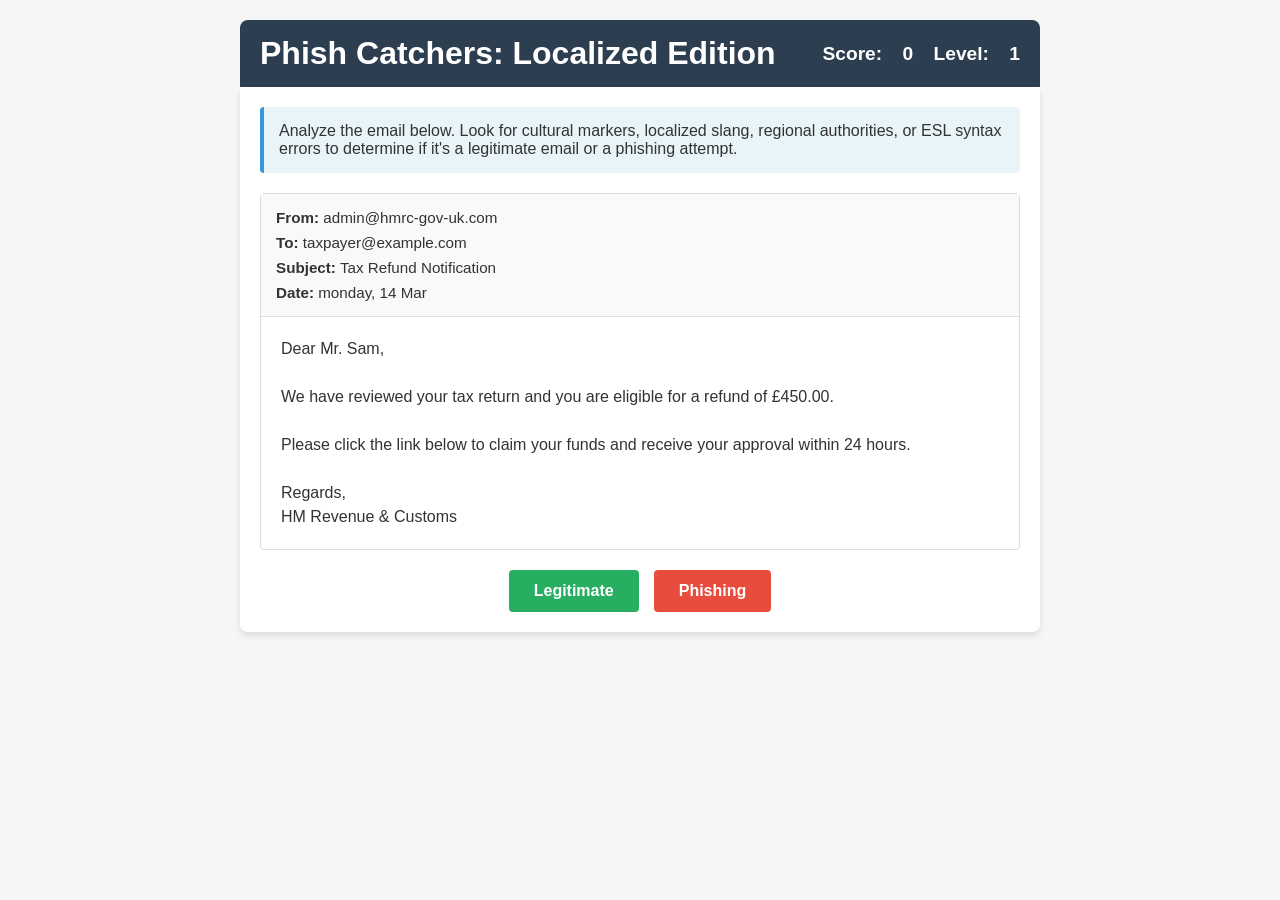
==== Localized Phishing/index.html @ 2c8299cb "initial commit" ====
<!DOCTYPE html>
<html lang="en">
<head>
    <meta charset="UTF-8">
    <meta name="viewport" content="width=device-width, initial-scale=1.0">
    <title>Phish Catchers: Localized Edition</title>
    <link rel="stylesheet" href="style.css">
</head>
<body>
    <div class="game-container">
        <header>
            <h1>Phish Catchers: Localized Edition</h1>
            <div class="score-board">
                <span>Score: <span id="score">0</span></span>
                <span>Level: <span id="level">1</span></span>
            </div>
        </header>
        
        <main>
            <div class="instruction-panel">
                <p>Analyze the email below. Look for cultural markers, localized slang, regional authorities, or ESL syntax errors to determine if it's a legitimate email or a phishing attempt.</p>
            </div>

            <div class="email-client">
                <div class="email-header">
                    <div class="email-row"><strong>From:</strong> <span id="email-sender">sender@example.com</span></div>
                    <div class="email-row"><strong>To:</strong> <span id="email-recipient">employee@company.com</span></div>
                    <div class="email-row"><strong>Subject:</strong> <span id="email-subject">Subject Here</span></div>
                    <div class="email-row"><strong>Date:</strong> <span id="email-date">monday, 12 Oct</span></div>
                </div>
                <div class="email-body" id="email-body">
                    Loading email content...
                </div>
            </div>

            <div class="action-buttons">
                <button id="btn-legit" class="btn btn-legit">Legitimate</button>
                <button id="btn-phish" class="btn btn-phish">Phishing</button>
            </div>

            <div id="feedback-modal" class="modal hidden">
                <div class="modal-content">
                    <h2 id="feedback-title">Result</h2>
                    <p id="feedback-message">Feedback goes here.</p>
                    <button id="btn-next" class="btn">Next Email</button>
                </div>
            </div>
        </main>
    </div>
    <script src="script.js"></script>
</body>
</html>
---- Localized Phishing/style.css ----
:root {
    --bg-color: #f4f7f6;
    --text-color: #333;
    --email-bg: #fff;
    --primary-color: #2c3e50;
    --border-color: #ddd;
    --legit-color: #27ae60;
    --phish-color: #e74c3c;
    --hover-darken: rgba(0, 0, 0, 0.1);
}

* {
    box-sizing: border-box;
    margin: 0;
    padding: 0;
    font-family: 'Segoe UI', Tahoma, Geneva, Verdana, sans-serif;
}

body {
    background-color: var(--bg-color);
    color: var(--text-color);
    display: flex;
    justify-content: center;
    padding: 20px;
}

.game-container {
    max-width: 800px;
    width: 100%;
}

header {
    display: flex;
    justify-content: space-between;
    align-items: center;
    background-color: var(--primary-color);
    color: white;
    padding: 15px 20px;
    border-radius: 8px 8px 0 0;
}

.score-board {
    font-weight: bold;
    font-size: 1.2rem;
}

.score-board span {
    margin-left: 15px;
}

main {
    background-color: var(--email-bg);
    padding: 20px;
    border-radius: 0 0 8px 8px;
    box-shadow: 0 4px 6px rgba(0,0,0,0.1);
}

.instruction-panel {
    background-color: #e8f4f8;
    padding: 15px;
    border-left: 4px solid #3498db;
    margin-bottom: 20px;
    border-radius: 4px;
}

.email-client {
    border: 1px solid var(--border-color);
    border-radius: 4px;
    margin-bottom: 20px;
}

.email-header {
    background-color: #f9f9f9;
    padding: 15px;
    border-bottom: 1px solid var(--border-color);
}

.email-row {
    margin-bottom: 8px;
    font-size: 0.95rem;
}

.email-row:last-child {
    margin-bottom: 0;
}

.email-body {
    padding: 20px;
    min-height: 200px;
    white-space: pre-wrap;
    line-height: 1.5;
}

.action-buttons {
    display: flex;
    gap: 15px;
    justify-content: center;
}

.btn {
    padding: 12px 25px;
    font-size: 1rem;
    font-weight: bold;
    border: none;
    border-radius: 4px;
    cursor: pointer;
    color: white;
    transition: background-color 0.2s;
}

.btn-legit {
    background-color: var(--legit-color);
}

.btn-legit:hover {
    background-color: #219653;
}

.btn-phish {
    background-color: var(--phish-color);
}

.btn-phish:hover {
    background-color: #c0392b;
}

.modal {
    position: fixed;
    top: 0;
    left: 0;
    width: 100%;
    height: 100%;
    background-color: rgba(0, 0, 0, 0.5);
    display: flex;
    justify-content: center;
    align-items: center;
    z-index: 1000;
}

.modal.hidden {
    display: none;
}

.modal-content {
    background-color: white;
    padding: 30px;
    border-radius: 8px;
    max-width: 500px;
    text-align: center;
    box-shadow: 0 4px 20px rgba(0,0,0,0.2);
}

.modal-content h2 {
    margin-bottom: 15px;
}

.modal-content p {
    margin-bottom: 20px;
    line-height: 1.5;
}

#btn-next {
    background-color: var(--primary-color);
}

#btn-next:hover {
    background-color: #1a252f;
}
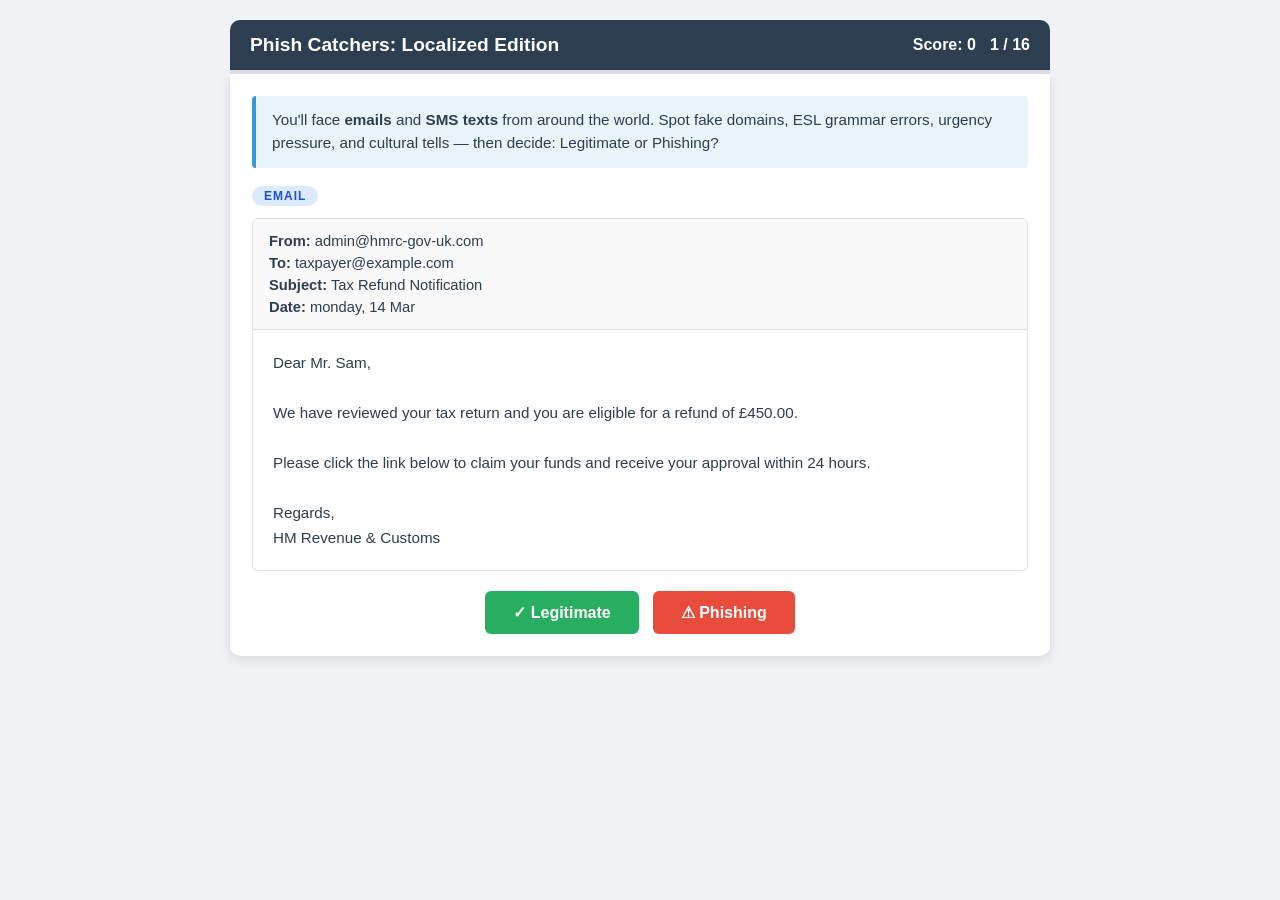
==== commit 548e8bb1: "Redesign Localized Phishing game with SMS content and deeper mechanics - Add 8 smishing (SMS phishin" ====
--- a/Localized Phishing/index.html
+++ b/Localized Phishing/index.html
@@ -11,42 +11,84 @@
         <header>
             <h1>Phish Catchers: Localized Edition</h1>
             <div class="score-board">
+                <span id="streak-display" class="streak-display hidden">🔥 <span id="streak-count">0</span>x</span>
                 <span>Score: <span id="score">0</span></span>
-                <span>Level: <span id="level">1</span></span>
+                <span><span id="level">1</span> / <span id="total">16</span></span>
             </div>
         </header>
-        
+
+        <div class="progress-bar-wrap">
+            <div class="progress-bar" id="progress-bar"></div>
+        </div>
+
         <main>
             <div class="instruction-panel">
-                <p>Analyze the email below. Look for cultural markers, localized slang, regional authorities, or ESL syntax errors to determine if it's a legitimate email or a phishing attempt.</p>
+                <p>You'll face <strong>emails</strong> and <strong>SMS texts</strong> from around the world. Spot fake domains, ESL grammar errors, urgency pressure, and cultural tells — then decide: Legitimate or Phishing?</p>
             </div>
 
-            <div class="email-client">
+            <div class="type-badge-row">
+                <span id="type-badge" class="type-badge">EMAIL</span>
+            </div>
+
+            <!-- Email view -->
+            <div id="email-view" class="email-client">
                 <div class="email-header">
-                    <div class="email-row"><strong>From:</strong> <span id="email-sender">sender@example.com</span></div>
-                    <div class="email-row"><strong>To:</strong> <span id="email-recipient">employee@company.com</span></div>
-                    <div class="email-row"><strong>Subject:</strong> <span id="email-subject">Subject Here</span></div>
-                    <div class="email-row"><strong>Date:</strong> <span id="email-date">monday, 12 Oct</span></div>
+                    <div class="email-row"><strong>From:</strong> <span id="email-sender"></span></div>
+                    <div class="email-row"><strong>To:</strong> <span id="email-recipient"></span></div>
+                    <div class="email-row"><strong>Subject:</strong> <span id="email-subject"></span></div>
+                    <div class="email-row"><strong>Date:</strong> <span id="email-date"></span></div>
                 </div>
-                <div class="email-body" id="email-body">
-                    Loading email content...
+                <div class="email-body" id="email-body"></div>
+            </div>
+
+            <!-- SMS view -->
+            <div id="sms-view" class="sms-phone hidden">
+                <div class="sms-status-bar">
+                    <span class="sms-time">9:41</span>
+                    <span class="sms-signal">●●●●● WiFi</span>
+                </div>
+                <div class="sms-contact-bar">
+                    <span class="sms-back">‹</span>
+                    <div class="sms-avatar">📱</div>
+                    <div class="sms-contact-info">
+                        <div class="sms-contact-name" id="sms-from"></div>
+                        <div class="sms-contact-number" id="sms-number"></div>
+                    </div>
+                </div>
+                <div class="sms-messages">
+                    <div class="sms-timestamp" id="sms-timestamp"></div>
+                    <div class="sms-bubble" id="sms-body"></div>
                 </div>
             </div>
 
             <div class="action-buttons">
-                <button id="btn-legit" class="btn btn-legit">Legitimate</button>
-                <button id="btn-phish" class="btn btn-phish">Phishing</button>
+                <button id="btn-legit" class="btn btn-legit">✓ Legitimate</button>
+                <button id="btn-phish" class="btn btn-phish">⚠ Phishing</button>
             </div>
 
+            <!-- Red flag question modal -->
+            <div id="redflag-modal" class="modal hidden">
+                <div class="modal-content">
+                    <div class="redflag-header">
+                        <div class="redflag-correct-badge">✓ Correct!</div>
+                        <h2>What was the biggest red flag?</h2>
+                        <p class="redflag-subtitle">Identify it for a <strong>+50 bonus</strong></p>
+                    </div>
+                    <div id="redflag-options" class="redflag-options"></div>
+                </div>
+            </div>
+
+            <!-- Feedback modal -->
             <div id="feedback-modal" class="modal hidden">
                 <div class="modal-content">
                     <h2 id="feedback-title">Result</h2>
-                    <p id="feedback-message">Feedback goes here.</p>
-                    <button id="btn-next" class="btn">Next Email</button>
+                    <div id="feedback-bonus" class="feedback-bonus hidden">+50 bonus!</div>
+                    <p id="feedback-message"></p>
+                    <button id="btn-next" class="btn btn-next">Next Challenge →</button>
                 </div>
             </div>
         </main>
     </div>
     <script src="script.js"></script>
 </body>
-</html>+</html>
--- a/Localized Phishing/style.css
+++ b/Localized Phishing/style.css
@@ -1,168 +1,421 @@
 :root {
-    --bg-color: #f4f7f6;
-    --text-color: #333;
-    --email-bg: #fff;
-    --primary-color: #2c3e50;
-    --border-color: #ddd;
-    --legit-color: #27ae60;
-    --phish-color: #e74c3c;
-    --hover-darken: rgba(0, 0, 0, 0.1);
-}
-
-* {
-    box-sizing: border-box;
-    margin: 0;
-    padding: 0;
+    --bg: #f0f2f5;
+    --surface: #ffffff;
+    --primary: #2c3e50;
+    --primary-dark: #1a252f;
+    --legit: #27ae60;
+    --legit-dark: #219653;
+    --phish: #e74c3c;
+    --phish-dark: #c0392b;
+    --border: #e0e0e0;
+    --text: #2c3e50;
+    --text-muted: #7f8c8d;
+    --info-bg: #e8f4f8;
+    --info-border: #3498db;
+    --bonus: #f39c12;
+}
+
+* { box-sizing: border-box; margin: 0; padding: 0; }
+
+body {
+    background: var(--bg);
+    color: var(--text);
     font-family: 'Segoe UI', Tahoma, Geneva, Verdana, sans-serif;
-}
-
-body {
-    background-color: var(--bg-color);
-    color: var(--text-color);
     display: flex;
     justify-content: center;
     padding: 20px;
+    min-height: 100vh;
 }
 
 .game-container {
-    max-width: 800px;
+    max-width: 820px;
     width: 100%;
 }
 
+/* Header */
 header {
     display: flex;
     justify-content: space-between;
     align-items: center;
-    background-color: var(--primary-color);
+    background: var(--primary);
     color: white;
-    padding: 15px 20px;
-    border-radius: 8px 8px 0 0;
-}
+    padding: 14px 20px;
+    border-radius: 10px 10px 0 0;
+}
+
+header h1 { font-size: 1.2rem; }
 
 .score-board {
+    display: flex;
+    align-items: center;
+    gap: 14px;
     font-weight: bold;
-    font-size: 1.2rem;
-}
-
-.score-board span {
-    margin-left: 15px;
-}
-
+    font-size: 1rem;
+}
+
+.streak-display {
+    background: linear-gradient(135deg, #e67e22, #f39c12);
+    padding: 3px 10px;
+    border-radius: 20px;
+    font-size: 0.9rem;
+    animation: pulse 1s ease-in-out infinite alternate;
+}
+
+@keyframes pulse {
+    from { opacity: 0.85; }
+    to { opacity: 1; }
+}
+
+/* Progress bar */
+.progress-bar-wrap {
+    height: 4px;
+    background: #dde1e7;
+}
+
+.progress-bar {
+    height: 100%;
+    background: linear-gradient(90deg, #3498db, #27ae60);
+    transition: width 0.4s ease;
+    width: 0%;
+}
+
+/* Main */
 main {
-    background-color: var(--email-bg);
-    padding: 20px;
-    border-radius: 0 0 8px 8px;
-    box-shadow: 0 4px 6px rgba(0,0,0,0.1);
+    background: var(--surface);
+    padding: 22px;
+    border-radius: 0 0 10px 10px;
+    box-shadow: 0 4px 12px rgba(0,0,0,0.1);
 }
 
 .instruction-panel {
-    background-color: #e8f4f8;
-    padding: 15px;
-    border-left: 4px solid #3498db;
+    background: var(--info-bg);
+    padding: 13px 16px;
+    border-left: 4px solid var(--info-border);
+    border-radius: 4px;
+    margin-bottom: 18px;
+    font-size: 0.95rem;
+    line-height: 1.5;
+}
+
+/* Type badge */
+.type-badge-row {
+    margin-bottom: 12px;
+}
+
+.type-badge {
+    display: inline-block;
+    padding: 3px 12px;
+    border-radius: 20px;
+    font-size: 0.75rem;
+    font-weight: 700;
+    letter-spacing: 1px;
+    text-transform: uppercase;
+}
+
+.type-email {
+    background: #dbeafe;
+    color: #1d4ed8;
+}
+
+.type-sms {
+    background: #d1fae5;
+    color: #065f46;
+}
+
+/* Email client */
+.email-client {
+    border: 1px solid var(--border);
+    border-radius: 6px;
     margin-bottom: 20px;
-    border-radius: 4px;
-}
-
-.email-client {
-    border: 1px solid var(--border-color);
-    border-radius: 4px;
-    margin-bottom: 20px;
+    overflow: hidden;
 }
 
 .email-header {
-    background-color: #f9f9f9;
-    padding: 15px;
-    border-bottom: 1px solid var(--border-color);
+    background: #f9f9f9;
+    padding: 14px 16px;
+    border-bottom: 1px solid var(--border);
 }
 
 .email-row {
-    margin-bottom: 8px;
-    font-size: 0.95rem;
-}
-
-.email-row:last-child {
-    margin-bottom: 0;
-}
+    margin-bottom: 6px;
+    font-size: 0.92rem;
+}
+
+.email-row:last-child { margin-bottom: 0; }
 
 .email-body {
     padding: 20px;
-    min-height: 200px;
+    min-height: 180px;
     white-space: pre-wrap;
+    line-height: 1.65;
+    font-size: 0.95rem;
+}
+
+/* SMS Phone mockup */
+.sms-phone {
+    background: #1c1c1e;
+    border-radius: 28px;
+    max-width: 380px;
+    margin: 0 auto 20px;
+    overflow: hidden;
+    box-shadow: 0 12px 40px rgba(0,0,0,0.35), inset 0 0 0 1px rgba(255,255,255,0.08);
+}
+
+.sms-status-bar {
+    background: #1c1c1e;
+    display: flex;
+    justify-content: space-between;
+    align-items: center;
+    padding: 10px 20px 4px;
+    color: white;
+    font-size: 0.75rem;
+    font-weight: 600;
+}
+
+.sms-contact-bar {
+    background: #f2f2f7;
+    display: flex;
+    align-items: center;
+    gap: 10px;
+    padding: 8px 14px 10px;
+    border-bottom: 1px solid #d1d1d6;
+}
+
+.sms-back {
+    font-size: 1.8rem;
+    color: #007aff;
+    line-height: 1;
+    font-weight: 300;
+    cursor: default;
+}
+
+.sms-avatar {
+    font-size: 1.6rem;
+    background: #c7c7cc;
+    border-radius: 50%;
+    width: 36px;
+    height: 36px;
+    display: flex;
+    align-items: center;
+    justify-content: center;
+}
+
+.sms-contact-name {
+    font-size: 0.9rem;
+    font-weight: 600;
+    color: #1c1c1e;
+}
+
+.sms-contact-number {
+    font-size: 0.75rem;
+    color: var(--text-muted);
+}
+
+.sms-messages {
+    background: #ffffff;
+    padding: 16px 16px 20px;
+    min-height: 180px;
+}
+
+.sms-timestamp {
+    text-align: center;
+    font-size: 0.72rem;
+    color: var(--text-muted);
+    margin-bottom: 12px;
+}
+
+.sms-bubble {
+    background: #e5e5ea;
+    color: #1c1c1e;
+    border-radius: 18px 18px 18px 4px;
+    padding: 10px 14px;
+    max-width: 85%;
+    font-size: 0.92rem;
     line-height: 1.5;
-}
-
+    word-break: break-word;
+}
+
+/* Action buttons */
 .action-buttons {
     display: flex;
-    gap: 15px;
+    gap: 14px;
     justify-content: center;
+    margin-top: 4px;
 }
 
 .btn {
-    padding: 12px 25px;
+    padding: 12px 28px;
     font-size: 1rem;
-    font-weight: bold;
+    font-weight: 700;
     border: none;
-    border-radius: 4px;
+    border-radius: 6px;
     cursor: pointer;
     color: white;
-    transition: background-color 0.2s;
-}
-
-.btn-legit {
-    background-color: var(--legit-color);
-}
-
-.btn-legit:hover {
-    background-color: #219653;
-}
-
-.btn-phish {
-    background-color: var(--phish-color);
-}
-
-.btn-phish:hover {
-    background-color: #c0392b;
-}
-
+    transition: background 0.18s, transform 0.1s;
+}
+
+.btn:active { transform: scale(0.97); }
+.btn:disabled { opacity: 0.5; cursor: not-allowed; transform: none; }
+
+.btn-legit { background: var(--legit); }
+.btn-legit:hover:not(:disabled) { background: var(--legit-dark); }
+
+.btn-phish { background: var(--phish); }
+.btn-phish:hover:not(:disabled) { background: var(--phish-dark); }
+
+.btn-next { background: var(--primary); }
+.btn-next:hover { background: var(--primary-dark); }
+
+/* Modal */
 .modal {
     position: fixed;
-    top: 0;
-    left: 0;
+    inset: 0;
+    background: rgba(0,0,0,0.55);
+    display: flex;
+    justify-content: center;
+    align-items: center;
+    z-index: 1000;
+    padding: 20px;
+}
+
+.modal.hidden { display: none; }
+
+.modal-content {
+    background: white;
+    padding: 30px;
+    border-radius: 12px;
+    max-width: 520px;
     width: 100%;
-    height: 100%;
-    background-color: rgba(0, 0, 0, 0.5);
-    display: flex;
-    justify-content: center;
-    align-items: center;
-    z-index: 1000;
-}
-
-.modal.hidden {
-    display: none;
-}
-
-.modal-content {
-    background-color: white;
-    padding: 30px;
+    text-align: center;
+    box-shadow: 0 8px 30px rgba(0,0,0,0.25);
+}
+
+.modal-content h2 {
+    font-size: 1.5rem;
+    margin-bottom: 12px;
+}
+
+.modal-content p {
+    margin-bottom: 22px;
+    line-height: 1.6;
+    font-size: 0.96rem;
+    color: #444;
+    text-align: left;
+}
+
+/* Feedback bonus badge */
+.feedback-bonus {
+    background: var(--bonus);
+    color: white;
+    display: inline-block;
+    padding: 4px 14px;
+    border-radius: 20px;
+    font-weight: 700;
+    font-size: 0.9rem;
+    margin-bottom: 14px;
+}
+
+/* Red flag modal */
+.redflag-header {
+    margin-bottom: 18px;
+}
+
+.redflag-correct-badge {
+    background: var(--legit);
+    color: white;
+    display: inline-block;
+    padding: 4px 14px;
+    border-radius: 20px;
+    font-weight: 700;
+    font-size: 0.85rem;
+    margin-bottom: 10px;
+}
+
+.redflag-subtitle {
+    color: var(--text-muted);
+    font-size: 0.88rem;
+    margin-bottom: 0 !important;
+    text-align: center !important;
+}
+
+.redflag-options {
+    display: flex;
+    flex-direction: column;
+    gap: 10px;
+}
+
+.redflag-btn {
+    background: #f5f7fa;
+    border: 2px solid var(--border);
     border-radius: 8px;
-    max-width: 500px;
+    padding: 11px 16px;
+    font-size: 0.9rem;
+    text-align: left;
+    cursor: pointer;
+    transition: background 0.15s, border-color 0.15s;
+    line-height: 1.4;
+}
+
+.redflag-btn:hover {
+    background: #eaf0fb;
+    border-color: #3498db;
+}
+
+/* Game over screen */
+.game-over {
     text-align: center;
-    box-shadow: 0 4px 20px rgba(0,0,0,0.2);
-}
-
-.modal-content h2 {
-    margin-bottom: 15px;
-}
-
-.modal-content p {
-    margin-bottom: 20px;
-    line-height: 1.5;
-}
-
-#btn-next {
-    background-color: var(--primary-color);
-}
-
-#btn-next:hover {
-    background-color: #1a252f;
-}
+    padding: 20px 0;
+}
+
+.game-over-icon { font-size: 3rem; margin-bottom: 12px; }
+
+.game-over h2 {
+    font-size: 1.8rem;
+    color: var(--primary);
+    margin-bottom: 16px;
+}
+
+.final-score {
+    font-size: 3.5rem;
+    font-weight: 800;
+    color: var(--primary);
+    line-height: 1;
+}
+
+.final-score-label {
+    color: var(--text-muted);
+    font-size: 0.95rem;
+    margin-bottom: 16px;
+}
+
+.grade-badge {
+    display: inline-block;
+    border: 2px solid;
+    border-radius: 30px;
+    padding: 5px 20px;
+    font-weight: 700;
+    font-size: 1rem;
+    margin-bottom: 24px;
+}
+
+.score-breakdown {
+    background: #f9f9f9;
+    border-radius: 8px;
+    padding: 14px 20px;
+    margin-bottom: 24px;
+    max-width: 300px;
+    margin-left: auto;
+    margin-right: auto;
+}
+
+.breakdown-row {
+    display: flex;
+    justify-content: space-between;
+    padding: 5px 0;
+    font-size: 0.92rem;
+    border-bottom: 1px solid var(--border);
+}
+
+.breakdown-row:last-child { border-bottom: none; }
+
+.hidden { display: none !important; }
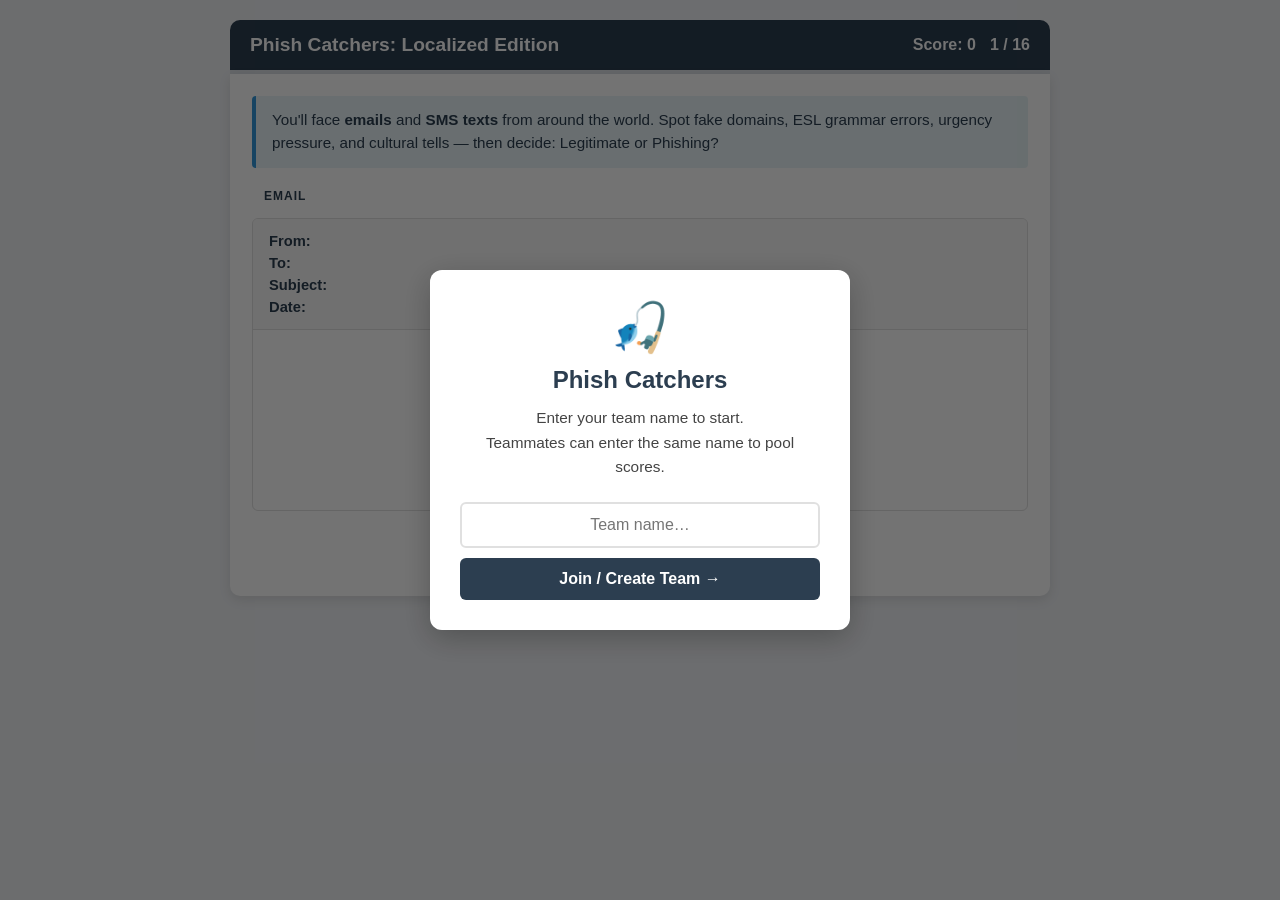
==== commit 7f44aa59: "Add team tracking and leaderboard to Localized Phishing game Adds a lightweight Flask + SQLite backe" ====
--- a/Localized Phishing/index.html
+++ b/Localized Phishing/index.html
@@ -9,11 +9,15 @@
 <body>
     <div class="game-container">
         <header>
-            <h1>Phish Catchers: Localized Edition</h1>
+            <div class="header-left">
+                <h1>Phish Catchers: Localized Edition</h1>
+                <span id="team-name-display" class="team-name-display hidden"></span>
+            </div>
             <div class="score-board">
                 <span id="streak-display" class="streak-display hidden">🔥 <span id="streak-count">0</span>x</span>
                 <span>Score: <span id="score">0</span></span>
                 <span><span id="level">1</span> / <span id="total">16</span></span>
+                <button id="btn-leaderboard" class="btn-leaderboard-header hidden" title="View leaderboard">🏆</button>
             </div>
         </header>
 
@@ -89,6 +93,32 @@
             </div>
         </main>
     </div>
+
+    <!-- Team registration screen (shown on load) -->
+    <div id="team-screen" class="modal">
+        <div class="modal-content team-modal-content">
+            <div class="team-screen-icon">🎣</div>
+            <h2>Phish Catchers</h2>
+            <p class="team-screen-subtitle">Enter your team name to start.<br>Teammates can enter the same name to pool scores.</p>
+            <div class="team-input-wrap">
+                <input id="team-name-input" type="text" placeholder="Team name…" maxlength="50" autocomplete="off" />
+                <button id="btn-join-team" class="btn btn-next">Join / Create Team →</button>
+            </div>
+            <p id="team-error" class="team-error hidden"></p>
+        </div>
+    </div>
+
+    <!-- Leaderboard modal -->
+    <div id="leaderboard-modal" class="modal hidden">
+        <div class="modal-content leaderboard-modal-content">
+            <h2>🏆 Team Leaderboard</h2>
+            <div id="leaderboard-body" class="leaderboard-body">
+                <p class="leaderboard-loading">Loading…</p>
+            </div>
+            <button id="btn-close-leaderboard" class="btn btn-next">Close</button>
+        </div>
+    </div>
+
     <script src="script.js"></script>
 </body>
 </html>
--- a/Localized Phishing/style.css
+++ b/Localized Phishing/style.css
@@ -41,9 +41,41 @@
     color: white;
     padding: 14px 20px;
     border-radius: 10px 10px 0 0;
+    gap: 12px;
+    flex-wrap: wrap;
+}
+
+.header-left {
+    display: flex;
+    flex-direction: column;
+    gap: 3px;
 }
 
 header h1 { font-size: 1.2rem; }
+
+.team-name-display {
+    font-size: 0.78rem;
+    background: rgba(255,255,255,0.15);
+    border-radius: 20px;
+    padding: 2px 10px;
+    color: #d1fae5;
+    font-weight: 600;
+    width: fit-content;
+}
+
+.btn-leaderboard-header {
+    background: rgba(255,255,255,0.15);
+    border: 1px solid rgba(255,255,255,0.3);
+    color: white;
+    border-radius: 6px;
+    padding: 5px 10px;
+    font-size: 1rem;
+    cursor: pointer;
+    transition: background 0.15s;
+    line-height: 1;
+}
+
+.btn-leaderboard-header:hover { background: rgba(255,255,255,0.25); }
 
 .score-board {
     display: flex;
@@ -418,4 +450,194 @@
 
 .breakdown-row:last-child { border-bottom: none; }
 
+/* Game over actions */
+.game-over-actions {
+    display: flex;
+    gap: 12px;
+    justify-content: center;
+    flex-wrap: wrap;
+}
+
+.btn-leaderboard-gameover {
+    background: #2980b9;
+    padding: 12px 28px;
+    font-size: 1rem;
+    font-weight: 700;
+    border: none;
+    border-radius: 6px;
+    cursor: pointer;
+    color: white;
+    transition: background 0.18s;
+}
+
+.btn-leaderboard-gameover:hover { background: #1f6fa8; }
+
+/* Team result card on game over */
+.team-result {
+    margin-bottom: 20px;
+}
+
+.team-result-loading {
+    color: var(--text-muted);
+    font-size: 0.9rem;
+    padding: 10px 0;
+}
+
+.team-result-error {
+    color: var(--phish);
+    font-size: 0.88rem;
+}
+
+.team-result-card {
+    background: linear-gradient(135deg, #1a3a5c, #2c3e50);
+    color: white;
+    border-radius: 10px;
+    padding: 16px 20px;
+    max-width: 320px;
+    margin: 0 auto;
+}
+
+.team-result-name {
+    font-size: 0.85rem;
+    opacity: 0.75;
+    margin-bottom: 12px;
+    font-weight: 600;
+    letter-spacing: 0.5px;
+}
+
+.team-result-stats {
+    display: flex;
+    justify-content: space-around;
+}
+
+.team-stat {
+    display: flex;
+    flex-direction: column;
+    align-items: center;
+    gap: 3px;
+}
+
+.team-stat-value {
+    font-size: 1.7rem;
+    font-weight: 800;
+    line-height: 1;
+}
+
+.team-stat-label {
+    font-size: 0.7rem;
+    opacity: 0.65;
+    text-transform: uppercase;
+    letter-spacing: 0.5px;
+}
+
+/* Team registration screen */
+.team-modal-content {
+    max-width: 420px !important;
+    text-align: center;
+}
+
+.team-screen-icon {
+    font-size: 3rem;
+    margin-bottom: 10px;
+}
+
+.team-screen-subtitle {
+    color: var(--text-muted);
+    font-size: 0.92rem;
+    margin-bottom: 22px !important;
+    text-align: center !important;
+    line-height: 1.5;
+}
+
+.team-input-wrap {
+    display: flex;
+    flex-direction: column;
+    gap: 10px;
+}
+
+.team-input-wrap input {
+    padding: 12px 14px;
+    font-size: 1rem;
+    border: 2px solid var(--border);
+    border-radius: 6px;
+    outline: none;
+    transition: border-color 0.15s;
+    text-align: center;
+    font-family: inherit;
+}
+
+.team-input-wrap input:focus {
+    border-color: var(--info-border);
+}
+
+.team-error {
+    color: var(--phish);
+    font-size: 0.88rem;
+    margin-top: 8px;
+    text-align: center !important;
+    margin-bottom: 0 !important;
+}
+
+/* Leaderboard modal */
+.leaderboard-modal-content {
+    max-width: 560px !important;
+}
+
+.leaderboard-modal-content h2 {
+    text-align: center;
+    margin-bottom: 18px;
+}
+
+.leaderboard-body {
+    margin-bottom: 20px;
+    max-height: 400px;
+    overflow-y: auto;
+}
+
+.leaderboard-loading {
+    text-align: center;
+    color: var(--text-muted);
+    padding: 20px 0;
+    margin: 0 !important;
+}
+
+.leaderboard-table {
+    width: 100%;
+    border-collapse: collapse;
+    font-size: 0.92rem;
+}
+
+.leaderboard-table th {
+    background: #f0f2f5;
+    padding: 9px 12px;
+    text-align: left;
+    font-size: 0.78rem;
+    text-transform: uppercase;
+    letter-spacing: 0.5px;
+    color: var(--text-muted);
+    position: sticky;
+    top: 0;
+}
+
+.leaderboard-table td {
+    padding: 10px 12px;
+    border-bottom: 1px solid var(--border);
+}
+
+.leaderboard-table tr:last-child td { border-bottom: none; }
+
+.leaderboard-table tr:hover td { background: #f9f9f9; }
+
+.leaderboard-own-row td {
+    background: #eaf4ff !important;
+    font-weight: 600;
+}
+
+.leaderboard-team-name {
+    max-width: 180px;
+    overflow: hidden;
+    text-overflow: ellipsis;
+    white-space: nowrap;
+}
+
 .hidden { display: none !important; }
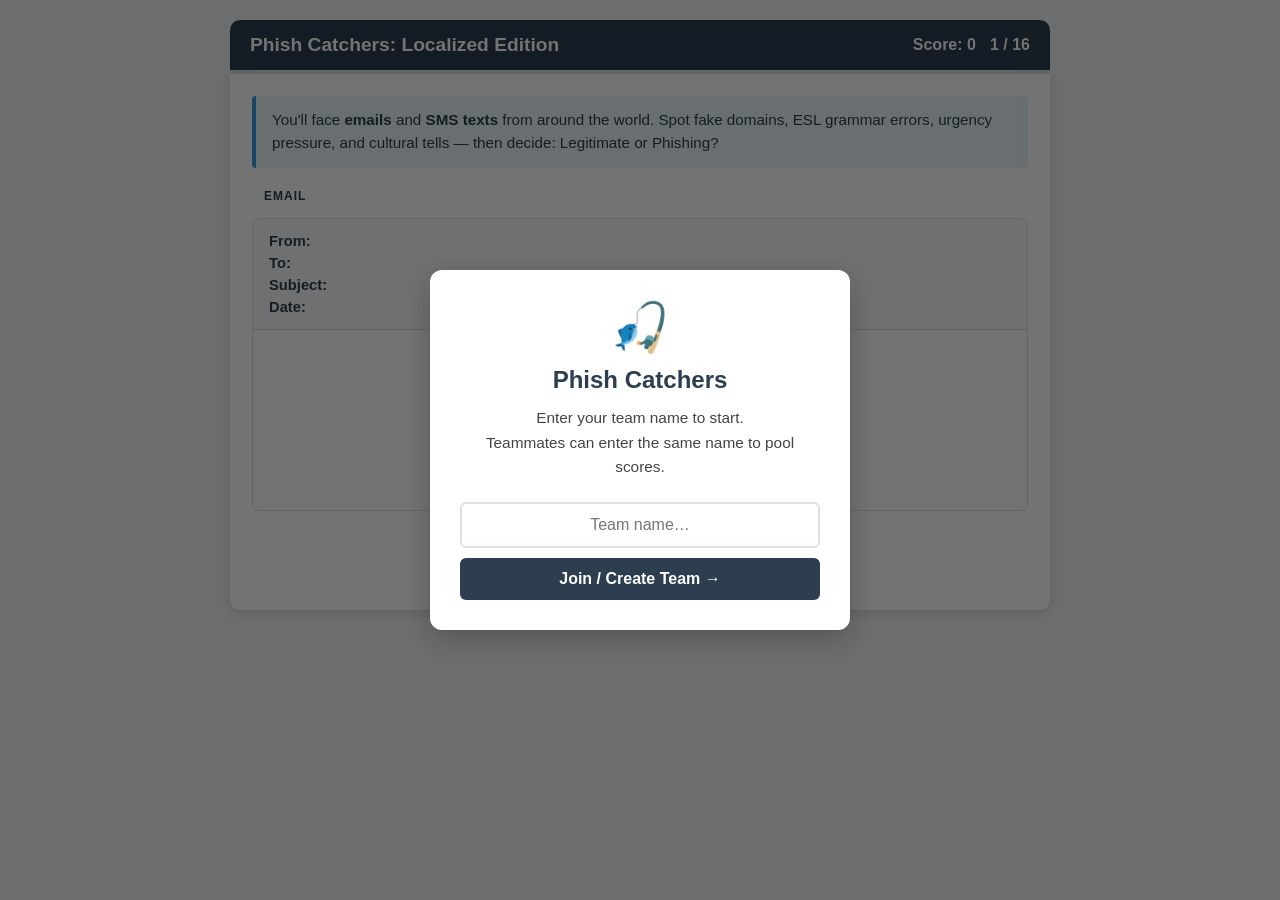
==== commit 4dad849b: "Add Save & Quit / session resume for teams Players can now quit mid-game and return later without lo" ====
--- a/Localized Phishing/index.html
+++ b/Localized Phishing/index.html
@@ -70,6 +70,10 @@
                 <button id="btn-phish" class="btn btn-phish">⚠ Phishing</button>
             </div>
 
+            <div class="save-quit-wrap">
+                <button id="btn-save-quit" class="btn-save-quit hidden">💾 Save &amp; Quit</button>
+            </div>
+
             <!-- Red flag question modal -->
             <div id="redflag-modal" class="modal hidden">
                 <div class="modal-content">
@@ -92,6 +96,19 @@
                 </div>
             </div>
         </main>
+    </div>
+
+    <!-- Resume session modal -->
+    <div id="resume-modal" class="modal hidden">
+        <div class="modal-content team-modal-content">
+            <div class="team-screen-icon">👋</div>
+            <h2>Welcome back!</h2>
+            <p id="resume-details" class="team-screen-subtitle"></p>
+            <div class="resume-actions">
+                <button id="btn-resume" class="btn btn-next">Resume →</button>
+                <button id="btn-start-fresh" class="btn btn-start-fresh">Start Fresh</button>
+            </div>
+        </div>
     </div>
 
     <!-- Team registration screen (shown on load) -->
--- a/Localized Phishing/style.css
+++ b/Localized Phishing/style.css
@@ -530,6 +530,52 @@
     letter-spacing: 0.5px;
 }
 
+/* Save & Quit button */
+.save-quit-wrap {
+    text-align: center;
+    margin-top: 14px;
+}
+
+.btn-save-quit {
+    background: none;
+    border: none;
+    color: var(--text-muted);
+    font-size: 0.85rem;
+    cursor: pointer;
+    padding: 4px 8px;
+    border-radius: 4px;
+    transition: color 0.15s, background 0.15s;
+}
+
+.btn-save-quit:hover {
+    color: var(--text);
+    background: #f0f2f5;
+}
+
+/* Resume modal */
+.resume-actions {
+    display: flex;
+    flex-direction: column;
+    gap: 10px;
+}
+
+.btn-start-fresh {
+    background: none;
+    border: 2px solid var(--border);
+    color: var(--text-muted);
+    padding: 11px 28px;
+    font-size: 1rem;
+    font-weight: 600;
+    border-radius: 6px;
+    cursor: pointer;
+    transition: border-color 0.15s, color 0.15s;
+}
+
+.btn-start-fresh:hover {
+    border-color: #aaa;
+    color: var(--text);
+}
+
 /* Team registration screen */
 .team-modal-content {
     max-width: 420px !important;
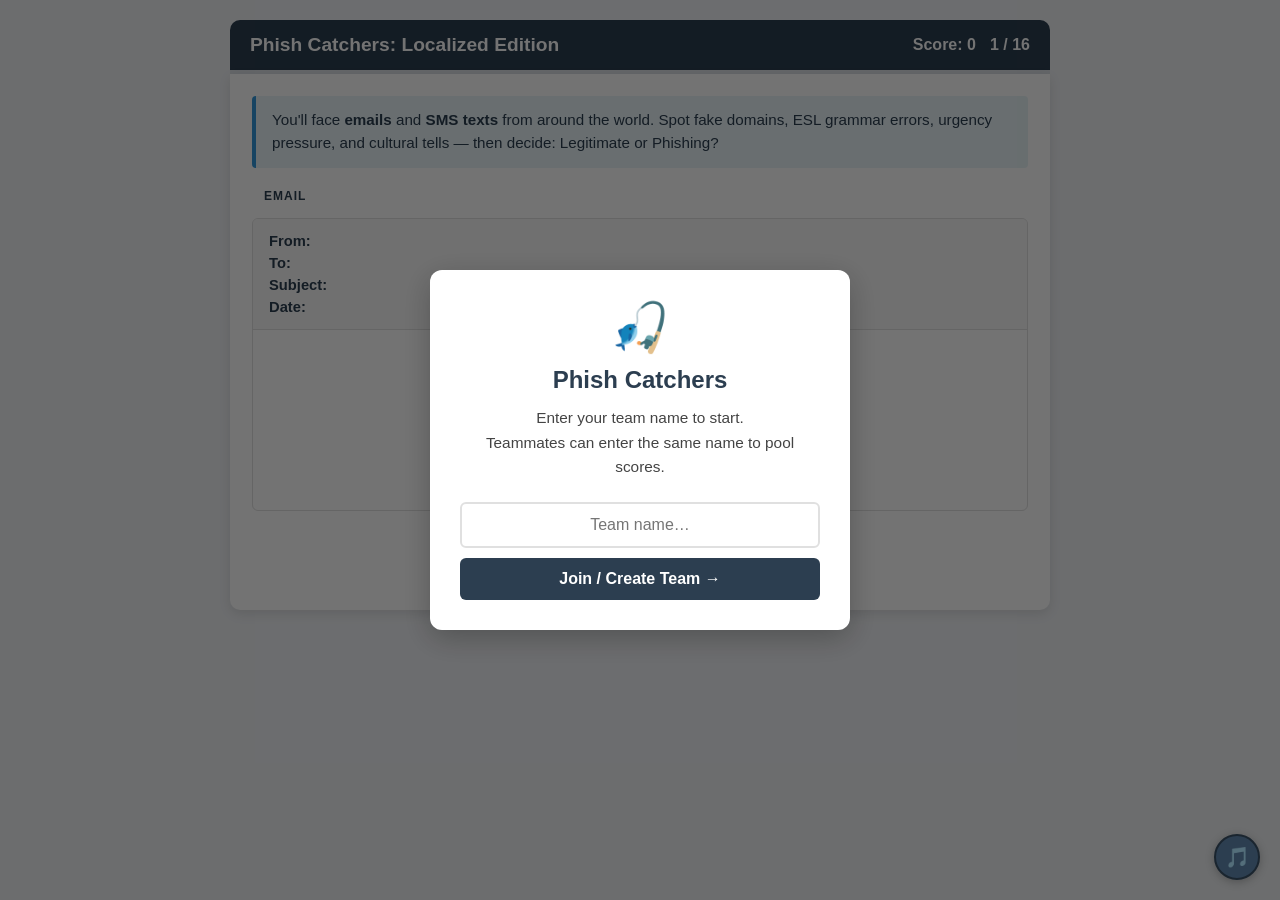
==== commit b6d2c4b6: "feat: add SoundCloud music widgets and AWS/Terraform deploy infrastructure Music widgets: - Add coll" ====
--- a/Localized Phishing/index.html
+++ b/Localized Phishing/index.html
@@ -133,8 +133,28 @@
                 <p class="leaderboard-loading">Loading…</p>
             </div>
             <button id="btn-close-leaderboard" class="btn btn-next">Close</button>
+            <div class="leaderboard-reset-section">
+                <button id="btn-reset-toggle" class="btn-reset-toggle">🔒 Reset Leaderboard</button>
+                <div id="reset-form" class="reset-form hidden">
+                    <input type="password" id="reset-password" placeholder="Admin password…" />
+                    <button id="btn-reset-confirm" class="btn-reset-confirm">⚠ Confirm Reset</button>
+                </div>
+                <p id="reset-message" class="reset-message hidden"></p>
+            </div>
         </div>
     </div>
+
+    <div class="music-widget">
+        <button class="music-toggle" id="music-toggle" title="Toggle background music" aria-label="Toggle background music">🎵</button>
+        <div class="music-panel" id="music-panel">
+            <iframe width="100%" height="300" scrolling="no" frameborder="no" allow="autoplay; encrypted-media" src="https://w.soundcloud.com/player/?url=https%3A//api.soundcloud.com/playlists/soundcloud%253Aplaylists%253A2245307024&color=%23ff5500&auto_play=false&hide_related=false&show_comments=true&show_user=true&show_reposts=false&show_teaser=true&visual=true"></iframe>
+        </div>
+    </div>
+    <script>
+        document.getElementById('music-toggle').addEventListener('click', function () {
+            document.getElementById('music-panel').classList.toggle('open');
+        });
+    </script>
 
     <script src="script.js"></script>
 </body>
--- a/Localized Phishing/style.css
+++ b/Localized Phishing/style.css
@@ -267,6 +267,13 @@
     word-break: break-word;
 }
 
+/* RTL languages: Arabic, Urdu, Hebrew — flip bubble tail to right */
+.sms-bubble[dir="rtl"] {
+    border-radius: 18px 18px 4px 18px;
+    text-align: right;
+    font-size: 1rem;
+}
+
 /* Action buttons */
 .action-buttons {
     display: flex;
@@ -686,4 +693,100 @@
     white-space: nowrap;
 }
 
+/* Leaderboard reset */
+.leaderboard-reset-section {
+    margin-top: 16px;
+    padding-top: 14px;
+    border-top: 1px solid var(--border);
+    text-align: center;
+}
+
+.btn-reset-toggle {
+    background: transparent;
+    color: var(--text-muted);
+    border: 1px solid var(--border);
+    padding: 5px 14px;
+    border-radius: 6px;
+    cursor: pointer;
+    font-size: 0.8rem;
+    font-family: inherit;
+    transition: color 0.2s, border-color 0.2s;
+}
+
+.btn-reset-toggle:hover { color: #e74c3c; border-color: #e74c3c; }
+
+.reset-form {
+    display: flex;
+    gap: 8px;
+    margin-top: 10px;
+    justify-content: center;
+    align-items: center;
+}
+
+.reset-form input[type="password"] {
+    padding: 6px 10px;
+    border: 1px solid var(--border);
+    border-radius: 6px;
+    font-family: inherit;
+    font-size: 0.88rem;
+    width: 150px;
+}
+
+.btn-reset-confirm {
+    background: #e74c3c;
+    color: #fff;
+    border: none;
+    padding: 6px 14px;
+    border-radius: 6px;
+    cursor: pointer;
+    font-size: 0.85rem;
+    font-family: inherit;
+    font-weight: 700;
+}
+
+.btn-reset-confirm:hover { background: #c0392b; }
+
+.reset-message {
+    margin: 8px 0 0;
+    font-size: 0.84rem;
+    font-weight: 600;
+}
+
 .hidden { display: none !important; }
+
+/* Music Player Widget */
+.music-widget {
+    position: fixed;
+    bottom: 20px;
+    right: 20px;
+    z-index: 9999;
+    display: flex;
+    flex-direction: column;
+    align-items: flex-end;
+    gap: 8px;
+}
+.music-toggle {
+    width: 46px;
+    height: 46px;
+    border-radius: 50%;
+    border: 2px solid var(--primary-dark);
+    background: var(--primary);
+    color: #fff;
+    font-size: 20px;
+    cursor: pointer;
+    display: flex;
+    align-items: center;
+    justify-content: center;
+    transition: transform 0.15s, background 0.15s;
+    box-shadow: 0 2px 8px rgba(0,0,0,0.25);
+}
+.music-toggle:hover { background: var(--primary-dark); transform: scale(1.08); }
+.music-panel {
+    width: 300px;
+    border-radius: 8px;
+    overflow: hidden;
+    display: none;
+    box-shadow: 0 4px 16px rgba(0,0,0,0.2);
+    border: 1px solid var(--border);
+}
+.music-panel.open { display: block; }
